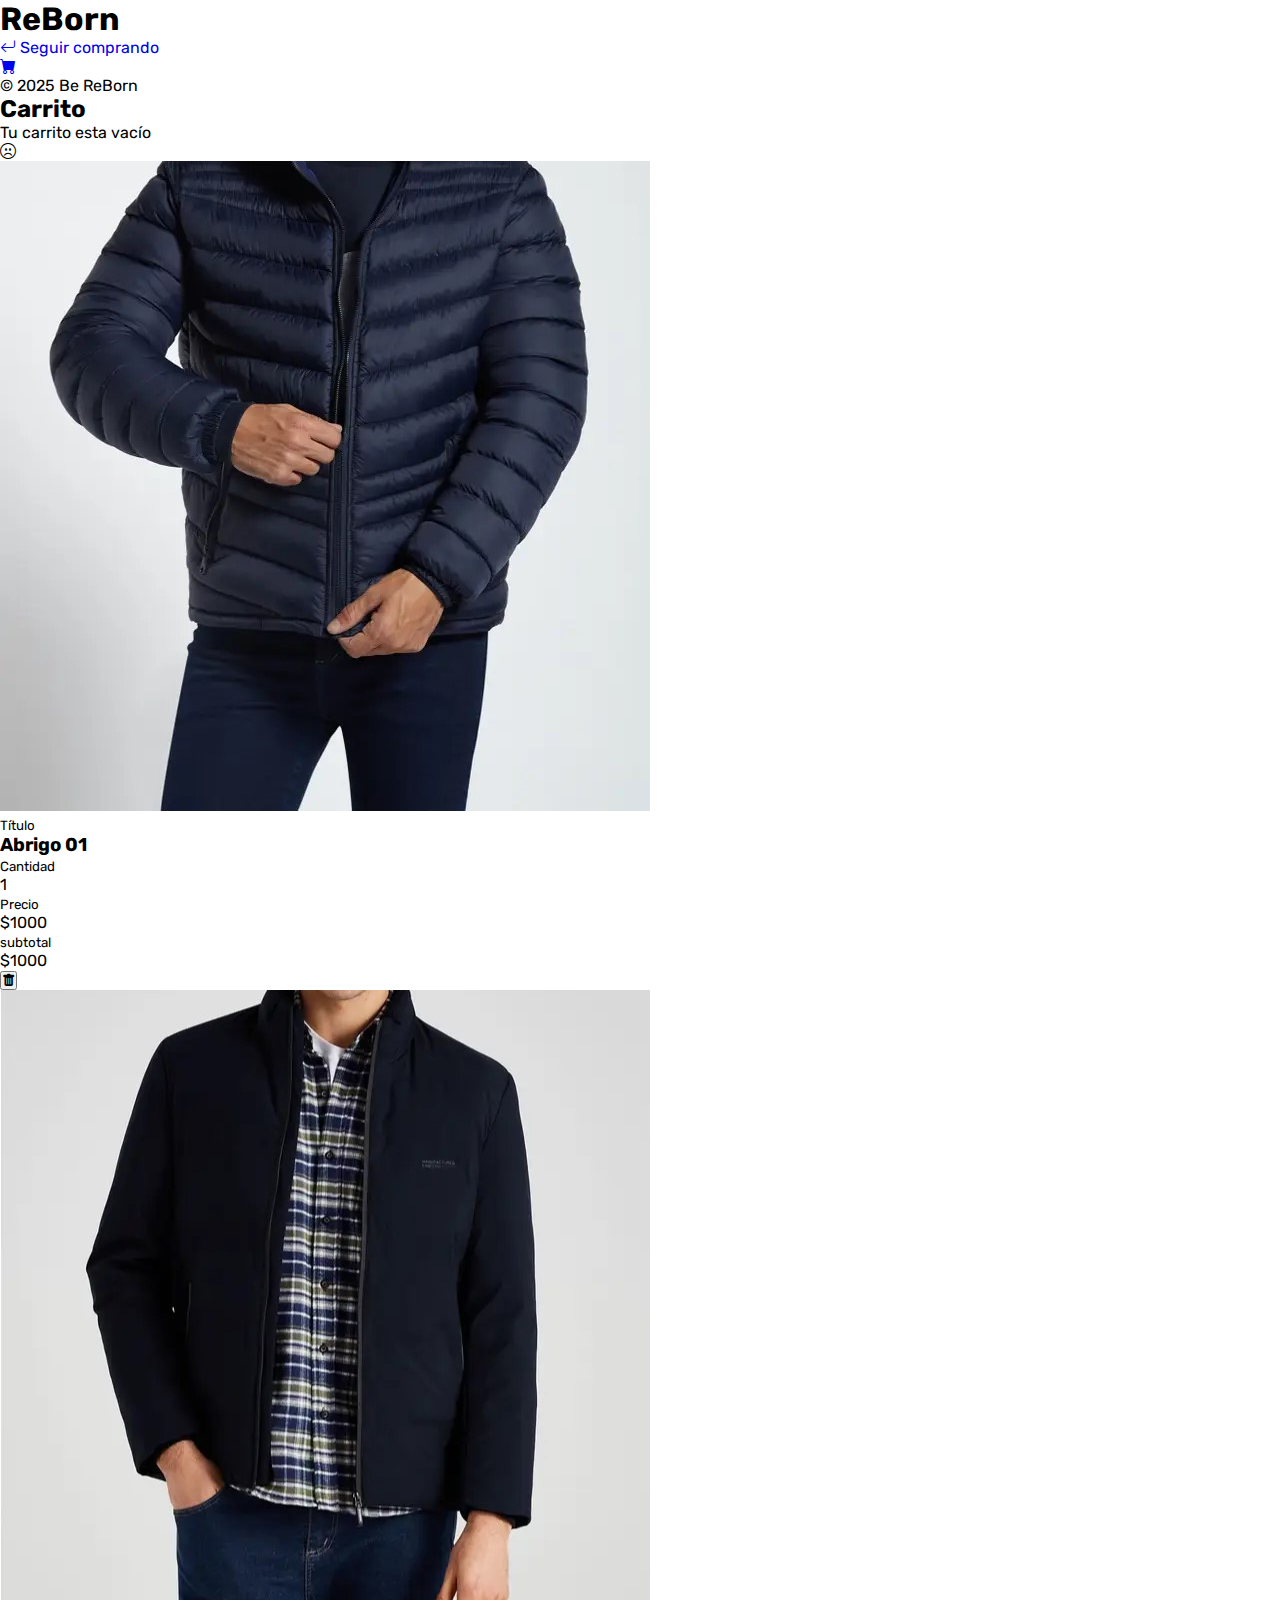
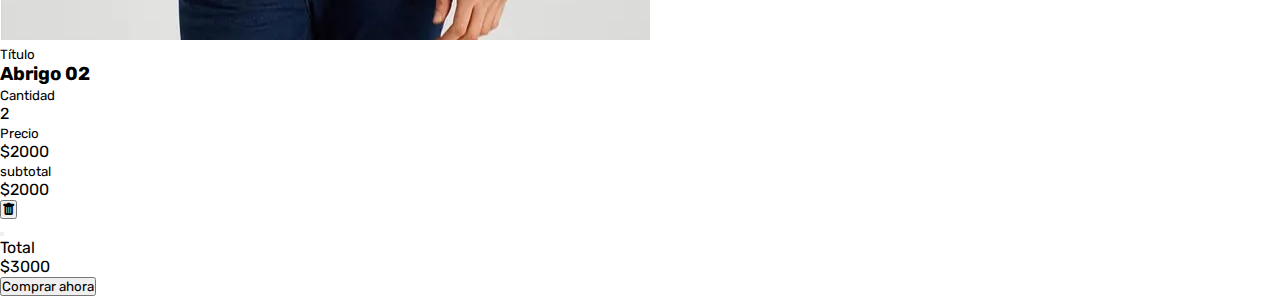
==== carrito.html @ ac3bef5e "Adecuar datos del carrito" ====
<!DOCTYPE html>
<html lang="en">
<head>
    <meta charset="UTF-8">
    <meta http-equiv="X-UA-Compatible" content="IE=edge">
    <meta name="viewport" content="width=device-width, initial-scale=1.0">
    <title>ReBorn</title>
    <link rel="stylesheet" href="https://cdn.jsdelivr.net/npm/bootstrap-icons@1.9.1/font/bootstrap-icons.css">
    <link rel="stylesheet" href="css/main.css">
</head>
<body>
    <div class="wrapper">
        <aside>
            <header>
                <h1 class="logo">ReBorn</h1>
            </header>
            <nav>
                <ul>
                    <li>
                        <a class="boton-menu boton-volver" href="index.html">
                            <i class="bi bi-arrow-return-left"></i>
                            Seguir comprando
                        </a>
                    </li>
                   
                    <li>
                        <a class="boton-menu boton-carrito active" href="carrito.html">
                            <i class="bi bi-cart-fill"></i>
                        </a>
                    </li>
                </ul>
            </nav>
            <footer>
                <p class="textp-footer">© 2025 Be ReBorn</p>
            </footer>

        </aside>
        <main>
            <h2 class="titulo-principal">Carrito</h2>
            <div class="contenedor-carritp">
                <p class="carrito-vacio">Tu carrito esta vacío</p>
                <i class="bi bi-emoji-frown"></i>
               <div class="carrito-productos">
                    <div class="carrito-producto">
                        <img src="img/abrigos/01.jpg" alt="">
                        <div class="carrito-producto-titulo">
                            <small>Título  </small>
                            <h3>Abrigo 01</h3>
                        </div>
                        <div class="carrito-producto-cantidad">
                            <small>Cantidad  </small>
                            <p>1</p>
                        </div>
                        <div class="carrito-producto-precio">
                            <small>Precio  </small>
                            <p>$1000</p>
                        </div>
                        <div class="carrito-producto-subtotal">
                            <small>subtotal  </small>
                            <p>$1000</p>
                        </div>
                        <button class="carrito-producto-eliminar">
                            <i class="bi bi-trash-fill"></i>
                        </button>
                    </div>
                    <div class="carrito-producto">
                        <img src="img/abrigos/02.jpg" alt="">
                        <div class="carrito-producto-titulo">
                            <small>Título  </small>
                            <h3>Abrigo 02</h3>
                        </div>
                        <div class="carrito-producto-cantidad">
                            <small>Cantidad  </small>
                            <p>2</p>
                        </div>
                        <div class="carrito-producto-precio">
                            <small>Precio  </small>
                            <p>$2000</p>
                        </div>
                        <div class="carrito-producto-subtotal">
                            <small>subtotal  </small>
                            <p>$2000</p>
                        </div>
                        <button class="carrito-producto-eliminar">
                            <i class="bi bi-trash-fill"></i>
                        </button>
                    </div>
               </div>
               <div class="carrito-acciones">
                    <div class="carrito-izquierda">
                        <button class="carrito-acciones-vaciar"></button>
                    </div>
                    <div class="carrito-derecha">
                        <div class="carrito-acciones-total">
                            <p>Total</p>
                            <p id="total">$3000</p>
                        </div>
                        <button class="carrito-acciones-comprar">
                            Comprar ahora
                        </button>
                    </div>
               </div>
            </div>
        </main>
    </div>
</body>
</html>
---- css/main.css ----
@import url('https://fonts.googleapis.com/css2?family=Rubik:wght@300;400;500;600;700;800;900&display=swap');

:root {
    --clr-main: #1d0775;
    --clr-main-light: #4e2ed1;
    --clr-white: #ececec;
    --clr-gray: #e2e2e2;
    --clr-red: #961818;
}

* {
    margin: 0;
    padding: 0;
    box-sizing: border-box;
    font-family: 'Rubik', sans-serif;
}

h1, h2, h3, h4, h5, h6, p, a, input, textarea, ul {
    margin: 0;
    padding: 0;
}

ul {
    list-style-type: none;
}

a {
    text-decoration: none;
}
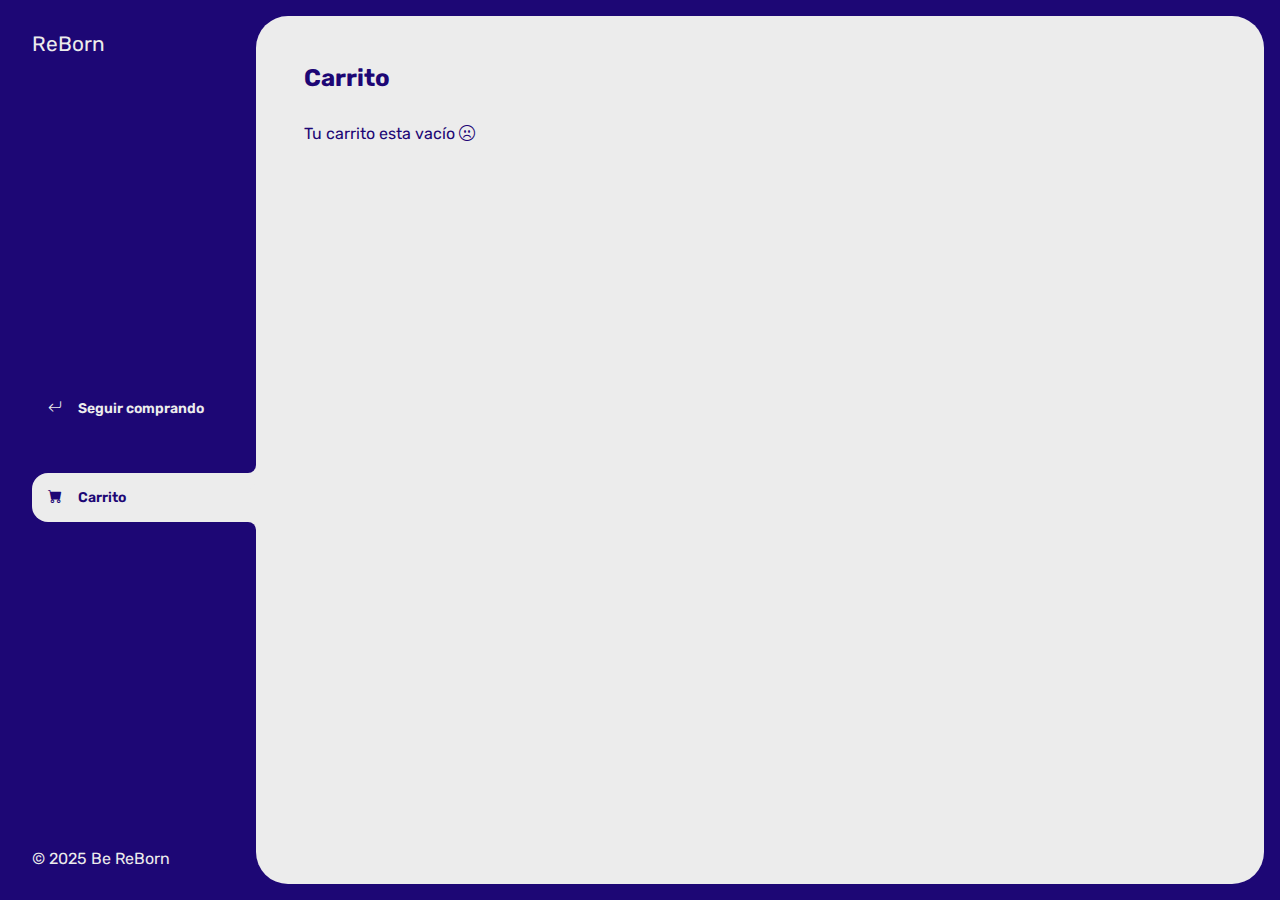
==== commit 93b0c20c: "Agregar estilos al carrito" ====
--- a/carrito.html
+++ b/carrito.html
@@ -15,7 +15,7 @@
                 <h1 class="logo">ReBorn</h1>
             </header>
             <nav>
-                <ul>
+                <ul class="menu">
                     <li>
                         <a class="boton-menu boton-volver" href="index.html">
                             <i class="bi bi-arrow-return-left"></i>
@@ -26,6 +26,7 @@
                     <li>
                         <a class="boton-menu boton-carrito active" href="carrito.html">
                             <i class="bi bi-cart-fill"></i>
+                            Carrito
                         </a>
                     </li>
                 </ul>
@@ -37,12 +38,15 @@
         </aside>
         <main>
             <h2 class="titulo-principal">Carrito</h2>
-            <div class="contenedor-carritp">
-                <p class="carrito-vacio">Tu carrito esta vacío</p>
-                <i class="bi bi-emoji-frown"></i>
-               <div class="carrito-productos">
+            <div class="contenedor-carrito">
+                <p class="carrito-vacio ">
+                    Tu carrito esta vacío
+                    <i class="bi bi-emoji-frown"></i>
+                </p>
+               
+               <div class="carrito-productos disabled">
                     <div class="carrito-producto">
-                        <img src="img/abrigos/01.jpg" alt="">
+                        <img class="carrito-prducto-imagen" src="img/abrigos/01.jpg" alt="">
                         <div class="carrito-producto-titulo">
                             <small>Título  </small>
                             <h3>Abrigo 01</h3>
@@ -64,7 +68,7 @@
                         </button>
                     </div>
                     <div class="carrito-producto">
-                        <img src="img/abrigos/02.jpg" alt="">
+                        <img class="carrito-prducto-imagen"  src="img/abrigos/02.jpg" alt="">
                         <div class="carrito-producto-titulo">
                             <small>Título  </small>
                             <h3>Abrigo 02</h3>
@@ -86,13 +90,13 @@
                         </button>
                     </div>
                </div>
-               <div class="carrito-acciones">
+               <div class="carrito-acciones disabled">
                     <div class="carrito-izquierda">
-                        <button class="carrito-acciones-vaciar"></button>
+                        <button class="carrito-acciones-vaciar">Vaciar carrito</button>
                     </div>
-                    <div class="carrito-derecha">
+                    <div class="carrito-acciones-derecha">
                         <div class="carrito-acciones-total">
-                            <p>Total</p>
+                            <p>Total:</p>
                             <p id="total">$3000</p>
                         </div>
                         <button class="carrito-acciones-comprar">
@@ -100,6 +104,10 @@
                         </button>
                     </div>
                </div>
+               <p class="carrito-comprado disabled">
+                Gracias por tu compra   
+                <i class="bi bi-emoji-laughing"></i>
+            </p>
             </div>
         </main>
     </div>
--- a/css/main.css
+++ b/css/main.css
@@ -26,4 +26,263 @@
 
 a {
     text-decoration: none;
-}+}
+
+.wrapper {
+    display: grid;
+    grid-template-columns: 1fr 4fr;
+    background-color: var(--clr-main);
+}
+
+aside {
+    padding: 2rem;
+    padding-right: 0;
+    color: var(--clr-white);
+    position: sticky;
+    top: 0;
+    height: 100vh;
+    display: flex;
+    flex-direction: column;
+    justify-content: space-between;
+}   
+
+.logo {
+    font-weight: 400;
+    font-size: 1.3rem;
+}
+
+.menu {
+    display: flex;
+    flex-direction: column;
+    gap: .5rem;
+}
+
+.boton-menu {
+    background-color: transparent;
+    border: 0;
+    color: var(--clr-white);
+    font-size: 1rem;
+    font-weight: 600;
+    display: flex;
+    align-items: center;
+    gap: 1rem;
+    padding: 1rem;
+    font-size: .875rem;
+}
+
+.boton-menu.active {
+    background-color: var(--clr-white);
+    color: var(--clr-main);
+    width: 100%;
+    border-top-left-radius: 1rem;
+    border-bottom-left-radius: 1rem;
+    position: relative;
+}
+
+.boton-menu.active::before {
+    content: '';
+    position: absolute;
+    width: 1rem;
+    height: 2rem;
+    bottom: 100%;
+    right: 0;
+    background-color: transparent;
+
+    border-bottom-right-radius: .5rem;
+    box-shadow: 0 1rem 0 var(--clr-white);
+}
+
+.boton-menu.active::after {
+    content: '';
+    position: absolute;
+    width: 1rem;
+    height: 2rem;
+    top: 100%;
+    right: 0;
+    background-color: transparent;
+
+    border-top-right-radius: .5rem;
+    box-shadow: 0 -1rem 0 var(--clr-white);
+}
+
+
+.boton-categoria > i.bi-hand-index-thumb-fill, 
+.boton-categoria > i.bi-hand-index-thumb {
+    transform: rotateZ(90deg);
+}
+
+.boton-carrito {
+    margin-top: 2rem;
+}
+
+.numerito {
+    background-color: var(--clr-white);
+    color: var(--clr-main);
+    padding: 0.15rem .25rem;
+    border-radius: .25rem;
+}
+
+.boton-carrito.active .numerito{
+    background-color: var(--clr-main);
+    color: var(--clr-white);
+}
+
+.texto-footer {
+    color: var(--clr-main-light)
+}
+
+main {
+    background-color: var(--clr-white);
+    margin: 1rem;
+    margin-left: 0;
+    border-radius: 2rem;
+    padding: 3rem;
+}
+
+.titulo-principal{
+    color: var(--clr-main);
+    margin-bottom: 2rem;
+}
+
+.contenedor-productos {
+    display: grid;
+    grid-template-columns: repeat(4, 1fr);
+    gap: 1rem;
+}
+
+.producto-imagen {
+    max-width: 100%;
+    border-radius: 1rem;
+}
+
+.producto-detalle {
+  background-color: var(--clr-main);
+  color: var(--clr-white);
+  padding: .5rem;
+  border-radius: 1rem;
+  margin-top: -2rem;
+  position: relative;
+  display: flex;
+  flex-direction: column;
+  gap: .5rem;
+}
+
+.producto-titulo {
+    font-size: 1rem;
+}
+
+.producto-agregar {
+    border: 0;
+    background-color: var(--clr-white);
+    color: var(--clr-main);
+    padding: .5rem;
+    text-transform: uppercase;
+    border-radius: 2rem;
+    cursor: pointer;
+    border: 2px solid var(--clr-white);
+    transition: background-color .2s, color .2s;
+}
+
+.producto-agregar:hover {
+    background-color: var(--clr-main);
+    color: var(--clr-white);
+}
+
+/**Carrito*/
+
+.contenedor-carrito{
+    display: flex;
+    flex-direction: column;
+    gap: 1.5rem;
+
+}
+
+.carrito-vacio, 
+.carrito-comprado {
+    color: var(--clr-main);
+    
+}
+
+.carrito-productos {
+    display: flex;
+    flex-direction: column;
+    gap: 1rem;
+}
+
+.carrito-producto {
+    display: flex;
+    justify-content: space-between;
+    align-items: center;
+    background-color: var(--clr-gray);
+    color: var(--clr-main);
+    padding:  .5rem;
+    padding-right: 1.5rem;
+    border-radius: 1rem;
+}
+
+.carrito-prducto-imagen{
+    width:4rem;
+    border-radius: 1rem;
+}
+
+.carrito-prducto small {
+    font-size: .75rem;
+}
+
+.carrito-producto-eliminar {
+    border: 0;
+    background-color: transparent;
+    color: var(--clr-red);
+    cursor: pointer;
+    font-size: 1.2rem;
+}
+
+.carrito-acciones {
+    display: flex;
+    justify-content: space-between;
+    margin-top: 1rem;
+}
+
+.carrito-acciones-vaciar {
+    border: 0;
+    background-color: var(--clr-gray);
+    padding: 1rem;
+    border-radius: 1rem;
+    color: var(--clr-main);
+    cursor: pointer;
+    text-transform: uppercase;
+}
+
+.carrito-acciones-derecha {
+    display: flex;
+}
+
+.carrito-acciones-total {
+    display: flex;
+    background-color: var(--clr-gray);
+    padding: 1rem;   
+    color: var(--clr-main);
+    text-transform: uppercase;
+    border-top-left-radius: 1rem;
+    border-bottom-left-radius: 1rem;
+    gap: 1rem;
+}
+
+
+.carrito-acciones-comprar {
+    border: 0;
+    background-color: var(--clr-main);
+    padding: 1rem;
+
+    color: var(--clr-white);
+    cursor: pointer;
+    text-transform: uppercase;
+    border-top-right-radius: 1rem;
+    border-bottom-right-radius: 1rem;
+}
+
+.disabled {
+    display: none;
+}
+
+
